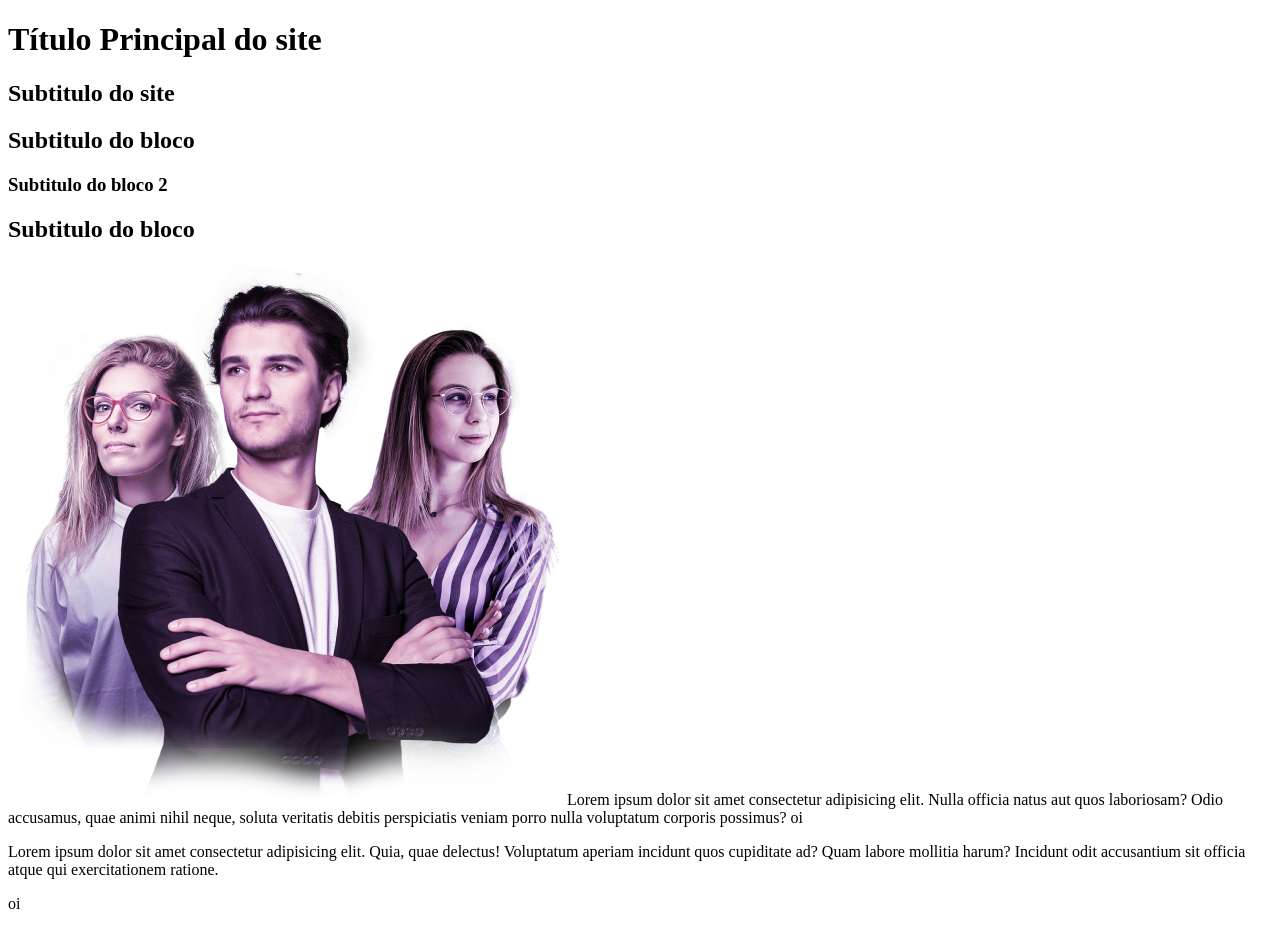
==== index.html @ a3227374 "aula 3.6" ====
<!DOCTYPE html>
<html>
    <head>
        <!--Meta dados e informações invisiveis ao usuario-->

    </head>
    <body>
        <!--As informações visiveis ao usuario-->
        <header>
            <!--Cabeçalho do site-->
        </header>

        <main>
            <!--Corpo do site-->
            <h1>Título Principal do site</h1> <!--Pode ter apenas UM H1 por página-->

            <h2>Subtitulo do site</h2> <!--Do h2 ao h6 são utilizados para subtitulos do site, podem conter vários dentro dele-->
            <div>
                <!--Tag para criar um bloco de codigo-->
                <h2>Subtitulo do bloco</h2>
                <h3>Subtitulo do bloco 2</h3>
            </div>
            <div>
                <h2>Subtitulo do bloco</h2>
            </div>
            <img src="img/gestao_performance.png" alt="Texto alternativo">
            <span>Lorem ipsum dolor sit amet consectetur adipisicing elit. Nulla officia natus aut quos laboriosam? Odio accusamus, quae animi nihil neque, soluta veritatis debitis perspiciatis veniam porro nulla voluptatum corporis possimus?</span> 
            <span>oi</span>
            <p>Lorem ipsum dolor sit amet consectetur adipisicing elit. Quia, quae delectus! Voluptatum aperiam incidunt quos cupiditate ad? Quam labore mollitia harum? Incidunt odit accusantium sit officia atque qui exercitationem ratione.</p>
            <p>oi</p>
        </main>

        
        <footer>
            <!--Rodapé-->
        </footer>
    </body>
</html>
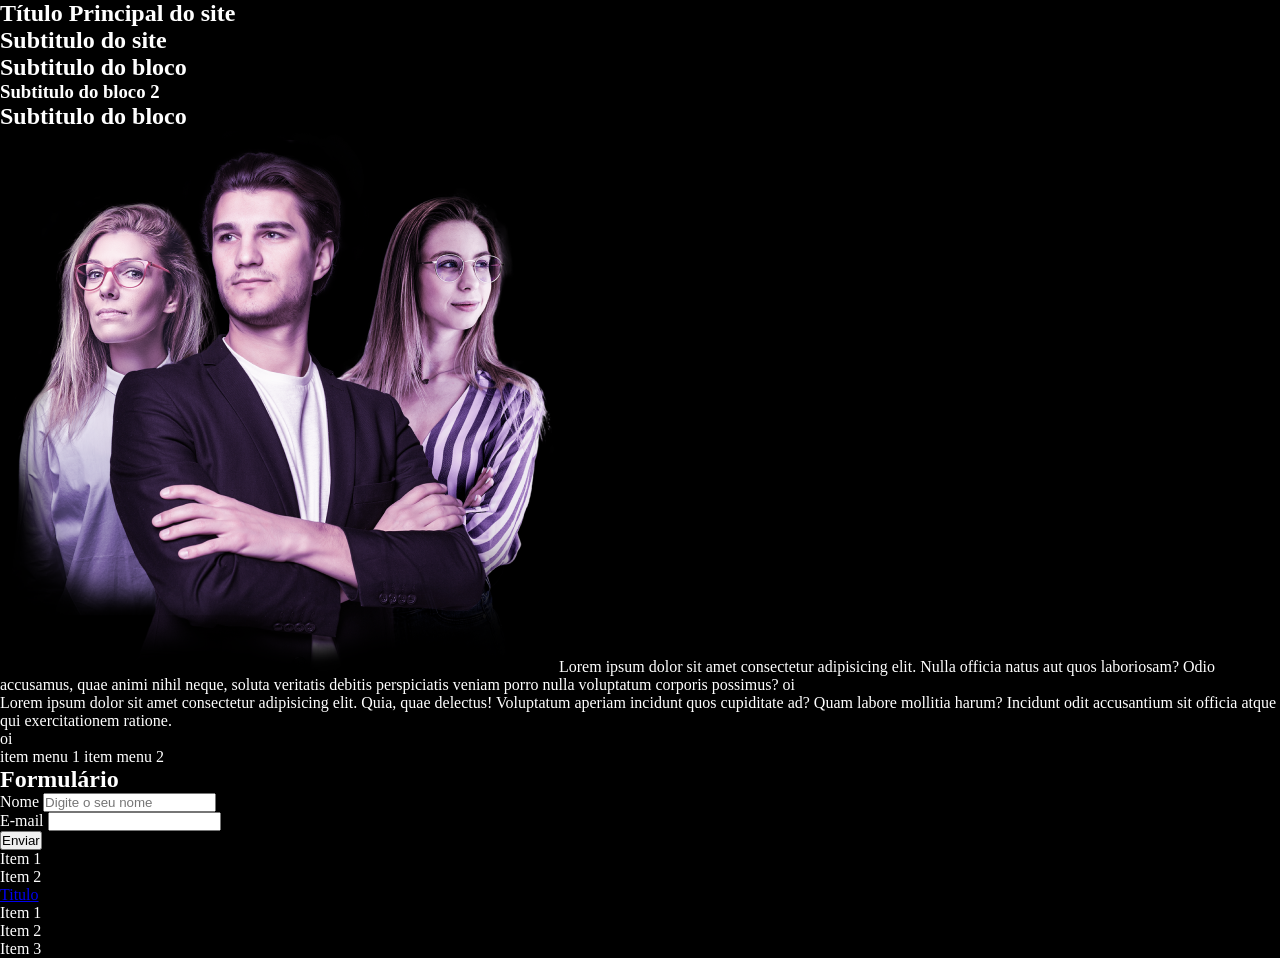
==== commit 3a374aed: "aula 4" ====
--- a/index.html
+++ b/index.html
@@ -3,7 +3,11 @@
     <head>
         <!--Meta dados e informações invisiveis ao usuario-->
 
+        <link rel="stylesheet" href="style.css">
+
+        
     </head>
+
     <body>
         <!--As informações visiveis ao usuario-->
         <header>
@@ -11,23 +15,70 @@
         </header>
 
         <main>
-            <!--Corpo do site-->
-            <h1>Título Principal do site</h1> <!--Pode ter apenas UM H1 por página-->
+            <section id="titulo">
+                <div>
+                     <!--Corpo do site-->
+                    <h1>Título Principal do site</h1> <!--Pode ter apenas UM H1 por página-->
 
-            <h2>Subtitulo do site</h2> <!--Do h2 ao h6 são utilizados para subtitulos do site, podem conter vários dentro dele-->
-            <div>
-                <!--Tag para criar um bloco de codigo-->
-                <h2>Subtitulo do bloco</h2>
-                <h3>Subtitulo do bloco 2</h3>
+                    <h2>Subtitulo do site</h2> <!--Do h2 ao h6 são utilizados para subtitulos do site, podem conter vários dentro dele-->
+                    <div>
+                        <!--Tag para criar um bloco de codigo-->
+                        <h2>Subtitulo do bloco</h2>
+                        <h3>Subtitulo do bloco 2</h3>
+                    </div>
+                </div>
+            </section>
+
+            <div>                          
+                <div>
+                    <h2>Subtitulo do bloco</h2>
+
+                    <img src="img/gestao_performance.png" alt="Texto alternativo">
+                    <span>Lorem ipsum dolor sit amet consectetur adipisicing elit. Nulla officia natus aut quos laboriosam? Odio accusamus, quae animi nihil neque, soluta veritatis debitis perspiciatis veniam porro nulla voluptatum corporis possimus?</span> 
+                    <span>oi</span>
+                    <p>Lorem ipsum dolor sit amet consectetur adipisicing elit. Quia, quae delectus! Voluptatum aperiam incidunt quos cupiditate ad? Quam labore mollitia harum? Incidunt odit accusantium sit officia atque qui exercitationem ratione.</p>
+                    <p>oi</p>
+                </div>
             </div>
-            <div>
-                <h2>Subtitulo do bloco</h2>
-            </div>
-            <img src="img/gestao_performance.png" alt="Texto alternativo">
-            <span>Lorem ipsum dolor sit amet consectetur adipisicing elit. Nulla officia natus aut quos laboriosam? Odio accusamus, quae animi nihil neque, soluta veritatis debitis perspiciatis veniam porro nulla voluptatum corporis possimus?</span> 
-            <span>oi</span>
-            <p>Lorem ipsum dolor sit amet consectetur adipisicing elit. Quia, quae delectus! Voluptatum aperiam incidunt quos cupiditate ad? Quam labore mollitia harum? Incidunt odit accusantium sit officia atque qui exercitationem ratione.</p>
-            <p>oi</p>
+
+            <aside>
+                <a>item menu 1</a>
+                <a>item menu 2</a>
+            </aside>
+
+            <article>
+
+            </article>
+
+            <form method="post">
+                <h2>Formulário</h2>
+
+                <div>
+                    <div>
+                        <label for="nome">Nome</label>
+                        <input type="text" id="nome" name="nome" placeholder="Digite o seu nome">
+                    </div>
+
+                    <div>
+                        <label for="email">E-mail</label>
+                        <input type="email" id="email" name="email">
+                    </div>
+                </div>
+
+                <button type="submit">Enviar</button>
+            </form>
+
+            <ul>
+                <li>Item 1</li>
+                <li>Item 2</li>
+                <li><a href="#titulo">Titulo</a></li>
+            </ul>
+
+            <ol>
+                <li>Item 1</li>
+                <li>Item 2</li>
+                <li>Item 3</li>
+            </ol>
         </main>
 
         
--- a/style.css
+++ b/style.css
@@ -0,0 +1,2 @@
+@import url(global.css);
+@import url(section.css);
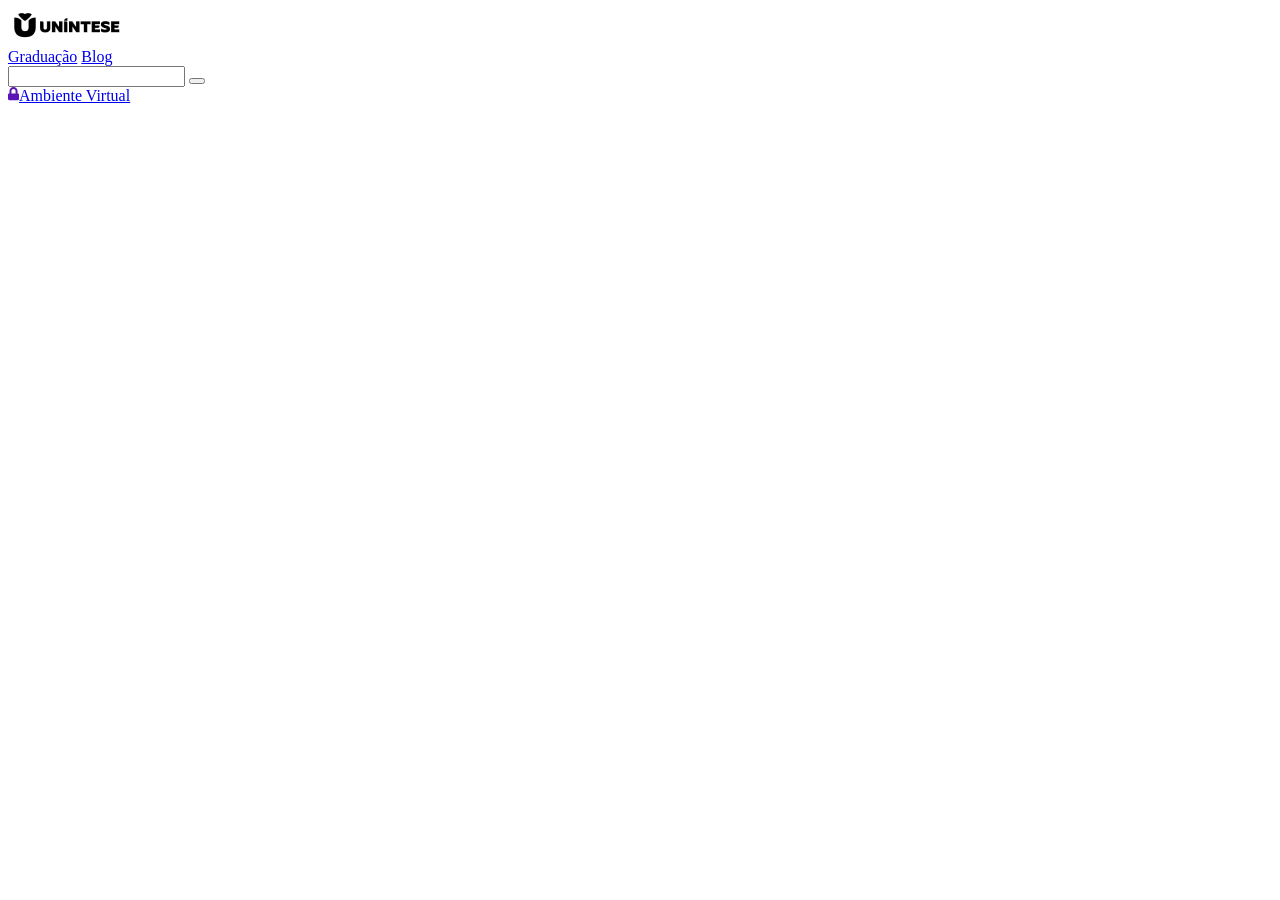
==== commit 7035611f: "aula 5" ====
--- a/index.html
+++ b/index.html
@@ -1,89 +1,29 @@
 <!DOCTYPE html>
-<html>
+<html lang="pt-BR">
     <head>
-        <!--Meta dados e informações invisiveis ao usuario-->
-
+        <meta charset="UTF-8">
+        <meta name="viewport" content="width=device-width, initial-scale=1.0">
+        <title>Faculdade.digital</title>
         <link rel="stylesheet" href="style.css">
-
-        
     </head>
-
     <body>
-        <!--As informações visiveis ao usuario-->
         <header>
-            <!--Cabeçalho do site-->
-        </header>
-
-        <main>
-            <section id="titulo">
+            <nav>
                 <div>
-                     <!--Corpo do site-->
-                    <h1>Título Principal do site</h1> <!--Pode ter apenas UM H1 por página-->
-
-                    <h2>Subtitulo do site</h2> <!--Do h2 ao h6 são utilizados para subtitulos do site, podem conter vários dentro dele-->
+                    <a href="#"><img src="img/logo.png"></a>
                     <div>
-                        <!--Tag para criar um bloco de codigo-->
-                        <h2>Subtitulo do bloco</h2>
-                        <h3>Subtitulo do bloco 2</h3>
+                        <a href="#">Graduação</a>
+                        <a href="#">Blog</a>
                     </div>
                 </div>
-            </section>
-
-            <div>                          
                 <div>
-                    <h2>Subtitulo do bloco</h2>
-
-                    <img src="img/gestao_performance.png" alt="Texto alternativo">
-                    <span>Lorem ipsum dolor sit amet consectetur adipisicing elit. Nulla officia natus aut quos laboriosam? Odio accusamus, quae animi nihil neque, soluta veritatis debitis perspiciatis veniam porro nulla voluptatum corporis possimus?</span> 
-                    <span>oi</span>
-                    <p>Lorem ipsum dolor sit amet consectetur adipisicing elit. Quia, quae delectus! Voluptatum aperiam incidunt quos cupiditate ad? Quam labore mollitia harum? Incidunt odit accusantium sit officia atque qui exercitationem ratione.</p>
-                    <p>oi</p>
+                    <form>
+                        <input>
+                        <button></button>
+                    </form>
+                    <a href="#"><img src="img/cadeado.svg">Ambiente Virtual</a>
                 </div>
-            </div>
-
-            <aside>
-                <a>item menu 1</a>
-                <a>item menu 2</a>
-            </aside>
-
-            <article>
-
-            </article>
-
-            <form method="post">
-                <h2>Formulário</h2>
-
-                <div>
-                    <div>
-                        <label for="nome">Nome</label>
-                        <input type="text" id="nome" name="nome" placeholder="Digite o seu nome">
-                    </div>
-
-                    <div>
-                        <label for="email">E-mail</label>
-                        <input type="email" id="email" name="email">
-                    </div>
-                </div>
-
-                <button type="submit">Enviar</button>
-            </form>
-
-            <ul>
-                <li>Item 1</li>
-                <li>Item 2</li>
-                <li><a href="#titulo">Titulo</a></li>
-            </ul>
-
-            <ol>
-                <li>Item 1</li>
-                <li>Item 2</li>
-                <li>Item 3</li>
-            </ol>
-        </main>
-
-        
-        <footer>
-            <!--Rodapé-->
-        </footer>
+            </nav>
+        </header>
     </body>
 </html>
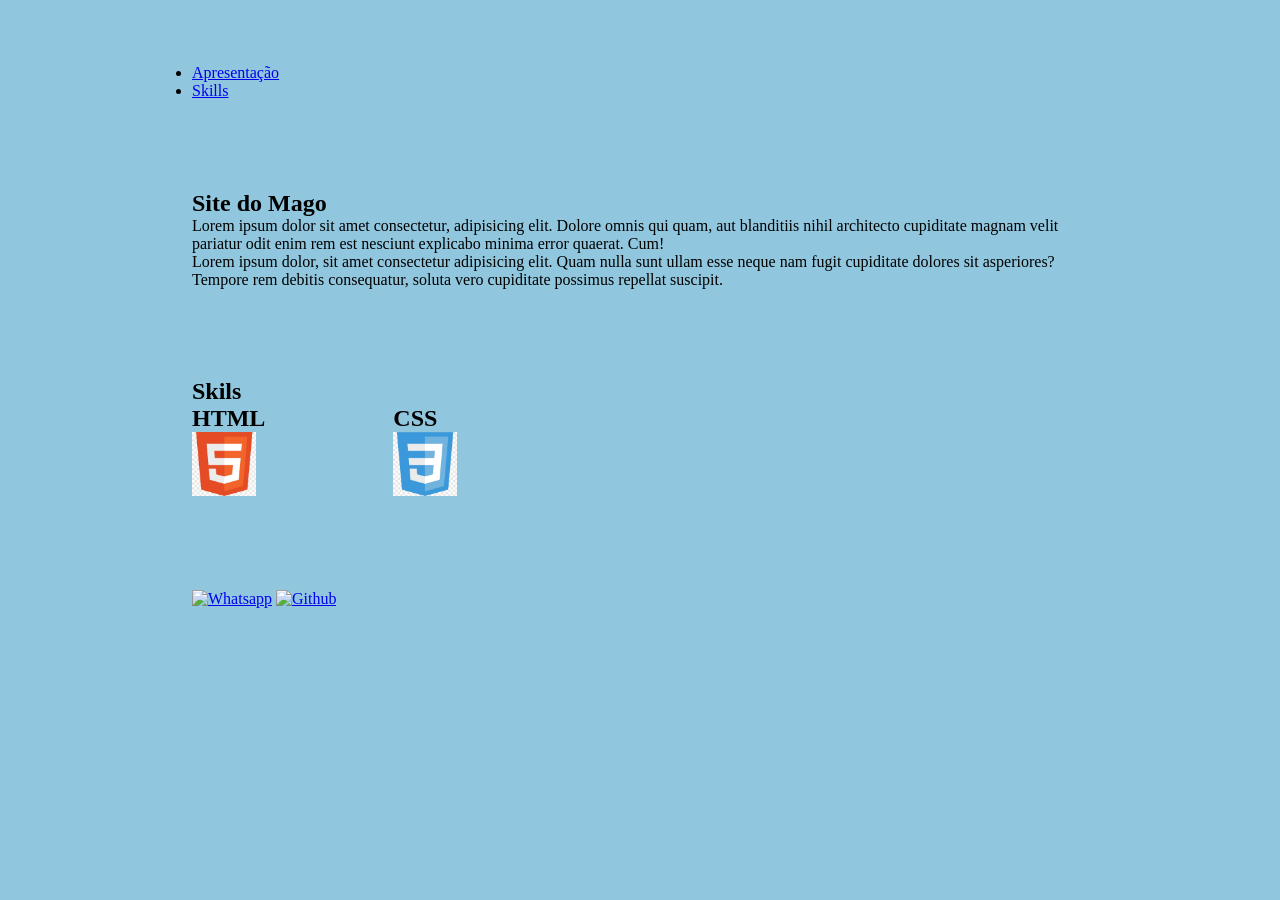
==== commit 418f7d3a: "aula 5.5" ====
--- a/index.html
+++ b/index.html
@@ -1,29 +1,53 @@
-<!DOCTYPE html>
+<!doctype html>
 <html lang="pt-BR">
     <head>
+
         <meta charset="UTF-8">
         <meta name="viewport" content="width=device-width, initial-scale=1.0">
-        <title>Faculdade.digital</title>
+
         <link rel="stylesheet" href="style.css">
+
+        <link rel="icon" type="image/webp" href="img/html.webp">
+        <title>Site do Mago</title>
+
     </head>
     <body>
-        <header>
-            <nav>
-                <div>
-                    <a href="#"><img src="img/logo.png"></a>
+        <header> <!--Cabeçalho-->
+            <nav> <!--Tag de navegação-->
+                <ul>
+                    <li><a href="#">Apresentação</a></li>
+                    <li><a href="#">Skills</a></li>
+                </ul>
+            </nav>
+        </header>
+        <main> <!--Corpo-->
+            <section> <!--Tag para criar seções no site--> <!--Seção de apresentação-->
+                <h1>Site do Mago</h1> <!--Tag de título-->
+                <div> <!--Tag para dividir conteudo do site-->
+                    <p>Lorem ipsum dolor sit amet consectetur, adipisicing elit. Dolore omnis qui quam, aut blanditiis nihil architecto cupiditate magnam velit pariatur odit enim rem est nesciunt explicabo minima error quaerat. Cum!</p> <!--Tag de paragrafo-->
+                    <p>Lorem ipsum dolor, sit amet consectetur adipisicing elit. Quam nulla sunt ullam esse neque nam fugit cupiditate dolores sit asperiores? Tempore rem debitis consequatur, soluta vero cupiditate possimus repellat suscipit.</p>
+                </div>
+            </section>
+
+            <section> <!--Seção de skills-->
+                <h2>Skils</h2>
+                <div class="flex">
                     <div>
-                        <a href="#">Graduação</a>
-                        <a href="#">Blog</a>
+                        <h2>HTML</h2>
+                        <img width="64px" src="img/html.webp" alt="Logo HTML">
+                    </div>
+                    <div>
+                        <h2>CSS</h2>
+                        <img width="64px" src="img/css.webp" alt="Logo CSS">
                     </div>
                 </div>
-                <div>
-                    <form>
-                        <input>
-                        <button></button>
-                    </form>
-                    <a href="#"><img src="img/cadeado.svg">Ambiente Virtual</a>
-                </div>
-            </nav>
-        </header>
+            </section>
+        </main>
+        <footer> <!--Rodapé-->
+            <div>
+                <a href="#"><img src="" alt="Whatsapp"></a>
+                <a href="#"><img src="" alt="Github"></a>
+            </div>
+        </footer>
     </body>
 </html>
--- a/style.css
+++ b/style.css
@@ -0,0 +1,21 @@
+*{
+    margin: 0;
+    padding: 0;
+    box-sizing: border-box;
+}
+
+body{
+    background-color: #91c7de;
+    margin: 0 15vw;
+}
+
+header, section, footer{
+    margin: 5vw 0 7vw;
+}
+
+
+.flex{
+    display: flex;
+    gap: 10vw;
+}
+
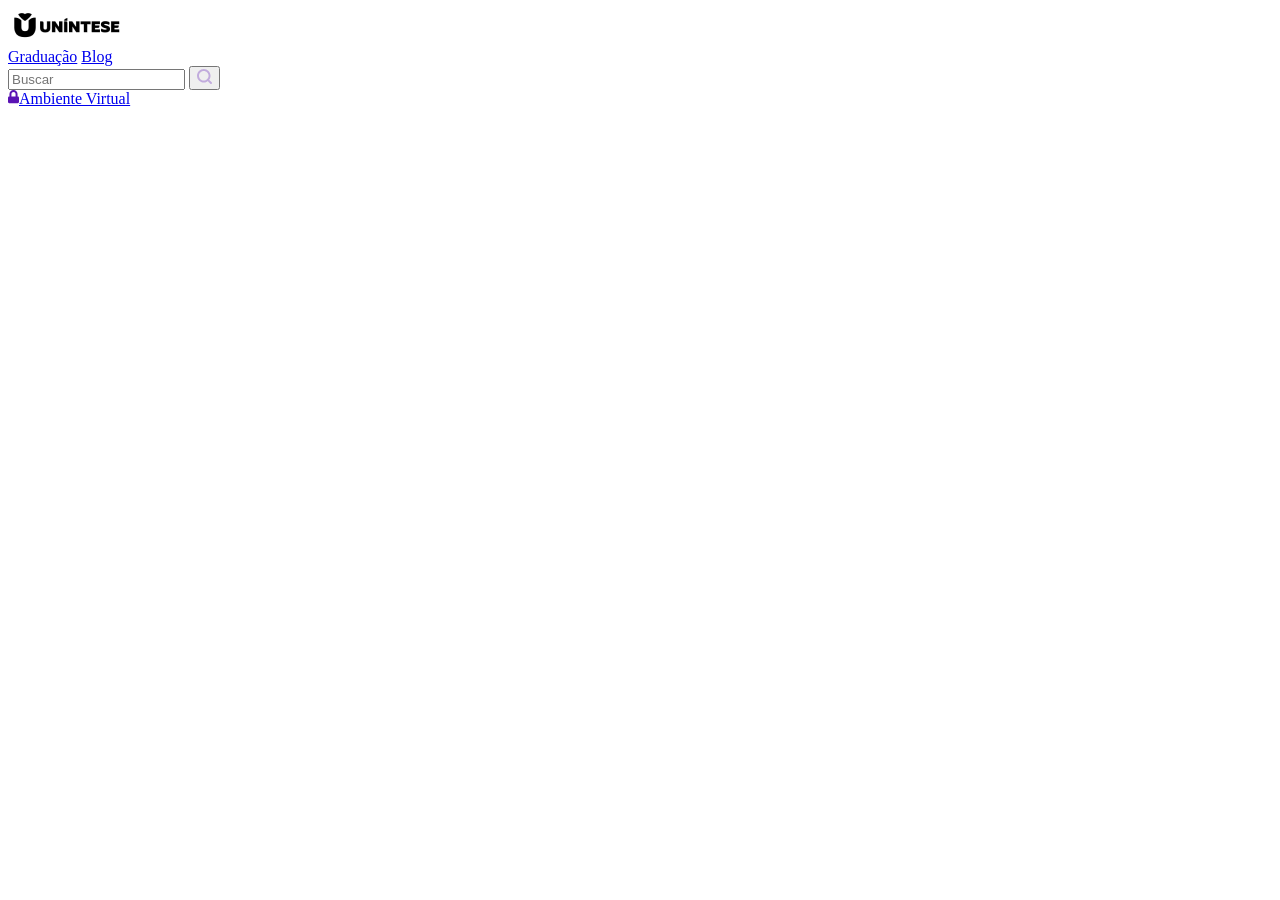
==== commit 8be3df4c: "aula 6" ====
--- a/index.html
+++ b/index.html
@@ -1,53 +1,29 @@
-<!doctype html>
+<!DOCTYPE html>
 <html lang="pt-BR">
     <head>
-
         <meta charset="UTF-8">
         <meta name="viewport" content="width=device-width, initial-scale=1.0">
-
+        <title>Faculdade.digital</title>
         <link rel="stylesheet" href="style.css">
-
-        <link rel="icon" type="image/webp" href="img/html.webp">
-        <title>Site do Mago</title>
-
     </head>
     <body>
-        <header> <!--Cabeçalho-->
-            <nav> <!--Tag de navegação-->
-                <ul>
-                    <li><a href="#">Apresentação</a></li>
-                    <li><a href="#">Skills</a></li>
-                </ul>
+        <header>
+            <nav>
+                <div>
+                    <a href="#"><img src="img/logo.png"></a>
+                    <div>
+                        <a href="#">Graduação</a>
+                        <a href="#">Blog</a>
+                    </div>
+                </div>
+                <div>
+                    <form>
+                        <input placeholder="Buscar">
+                        <button><img src="img/lupa.svg" alt="Lupa"></button>
+                    </form>
+                    <a href="#"><img src="img/cadeado.svg">Ambiente Virtual</a>
+                </div>
             </nav>
         </header>
-        <main> <!--Corpo-->
-            <section> <!--Tag para criar seções no site--> <!--Seção de apresentação-->
-                <h1>Site do Mago</h1> <!--Tag de título-->
-                <div> <!--Tag para dividir conteudo do site-->
-                    <p>Lorem ipsum dolor sit amet consectetur, adipisicing elit. Dolore omnis qui quam, aut blanditiis nihil architecto cupiditate magnam velit pariatur odit enim rem est nesciunt explicabo minima error quaerat. Cum!</p> <!--Tag de paragrafo-->
-                    <p>Lorem ipsum dolor, sit amet consectetur adipisicing elit. Quam nulla sunt ullam esse neque nam fugit cupiditate dolores sit asperiores? Tempore rem debitis consequatur, soluta vero cupiditate possimus repellat suscipit.</p>
-                </div>
-            </section>
-
-            <section> <!--Seção de skills-->
-                <h2>Skils</h2>
-                <div class="flex">
-                    <div>
-                        <h2>HTML</h2>
-                        <img width="64px" src="img/html.webp" alt="Logo HTML">
-                    </div>
-                    <div>
-                        <h2>CSS</h2>
-                        <img width="64px" src="img/css.webp" alt="Logo CSS">
-                    </div>
-                </div>
-            </section>
-        </main>
-        <footer> <!--Rodapé-->
-            <div>
-                <a href="#"><img src="" alt="Whatsapp"></a>
-                <a href="#"><img src="" alt="Github"></a>
-            </div>
-        </footer>
     </body>
 </html>
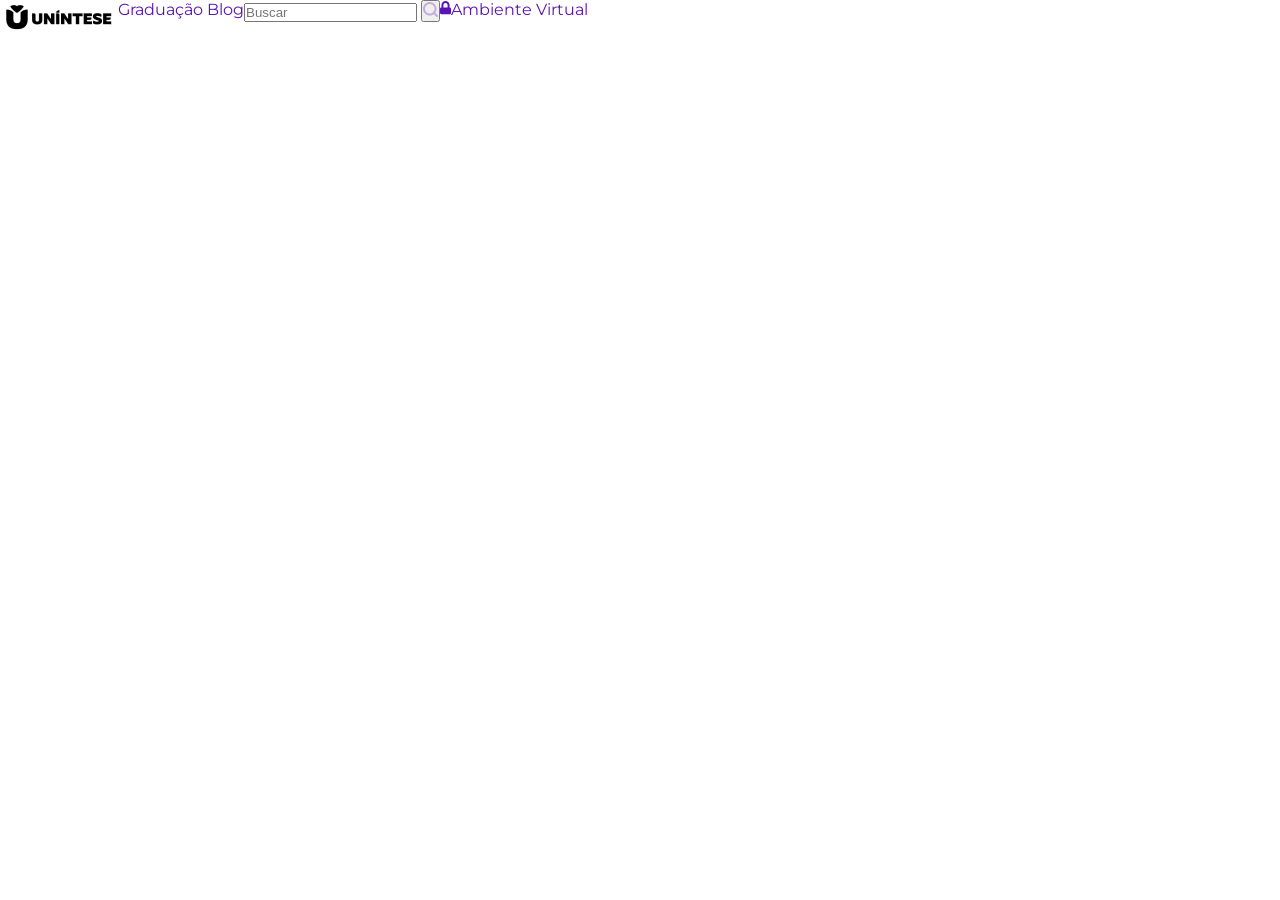
==== commit 7cb26d53: "aula 6" ====
--- a/index.html
+++ b/index.html
@@ -4,24 +4,29 @@
         <meta charset="UTF-8">
         <meta name="viewport" content="width=device-width, initial-scale=1.0">
         <title>Faculdade.digital</title>
+        <link rel="preconnect" href="https://fonts.googleapis.com">
+        <link rel="preconnect" href="https://fonts.gstatic.com" crossorigin>
+        <link href="https://fonts.googleapis.com/css2?family=Montserrat:ital,wght@0,100..900;1,100..900&display=swap" rel="stylesheet">
+
         <link rel="stylesheet" href="style.css">
+
     </head>
     <body>
         <header>
             <nav>
-                <div>
-                    <a href="#"><img src="img/logo.png"></a>
+                <div class="flex">
+                    <a href="#"><img width="118px" src="img/logo.png"></a>
                     <div>
-                        <a href="#">Graduação</a>
-                        <a href="#">Blog</a>
+                        <a class="corBotoesNav" href="#">Graduação </a>
+                        <a class="corBotoesNav" href="#">Blog</a>
                     </div>
                 </div>
-                <div>
+                <div class="flex">
                     <form>
                         <input placeholder="Buscar">
                         <button><img src="img/lupa.svg" alt="Lupa"></button>
                     </form>
-                    <a href="#"><img src="img/cadeado.svg">Ambiente Virtual</a>
+                    <a class="corBotoesNav" href="#"><img src="img/cadeado.svg">Ambiente Virtual</a>
                 </div>
             </nav>
         </header>
--- a/style.css
+++ b/style.css
@@ -0,0 +1,30 @@
+:root{
+    --cor-botao-nav: #5A13B4;
+}
+
+*{
+    margin: 0;
+    padding: 0;
+    box-sizing: border-box;
+}
+
+body{
+    font-family: 'Montserrat', sans-serif;
+}
+
+a{
+    text-decoration: none;
+}
+
+
+/*Header*/
+
+nav, .flex{
+    display: flex;
+}
+
+.corBotoesNav{
+    color: var(--cor-botao-nav);
+}
+
+/*Fim Header*/
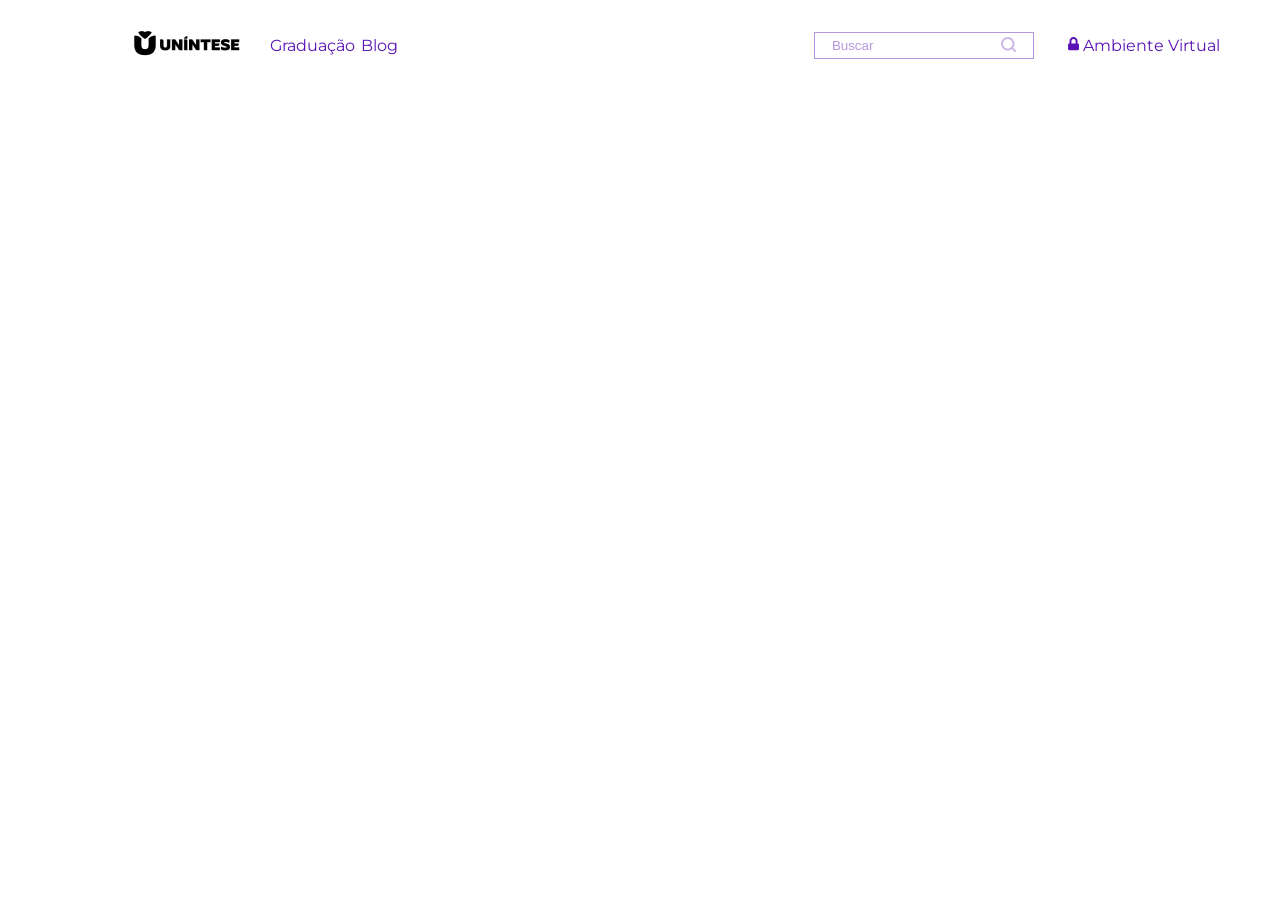
==== commit 4eba30f5: "aula 6" ====
--- a/index.html
+++ b/index.html
@@ -12,21 +12,21 @@
 
     </head>
     <body>
-        <header>
+        <header class="marginLateraisSite marginSupInfSite">
             <nav>
-                <div class="flex">
+                <div class="flex gap10">
                     <a href="#"><img width="118px" src="img/logo.png"></a>
-                    <div>
+                    <div class="flex gap5">
                         <a class="corBotoesNav" href="#">Graduação </a>
                         <a class="corBotoesNav" href="#">Blog</a>
                     </div>
                 </div>
-                <div class="flex">
-                    <form>
-                        <input placeholder="Buscar">
+                <div class="flex gap10">
+                    <form class="formBuscar">
+                        <input class="corPlaceholder" placeholder="Buscar">
                         <button><img src="img/lupa.svg" alt="Lupa"></button>
                     </form>
-                    <a class="corBotoesNav" href="#"><img src="img/cadeado.svg">Ambiente Virtual</a>
+                    <a class="corBotoesNav botaoAmbiVir" href="#"><img src="img/cadeado.svg"> Ambiente Virtual</a>
                 </div>
             </nav>
         </header>
--- a/style.css
+++ b/style.css
@@ -1,5 +1,6 @@
 :root{
     --cor-botao-nav: #5A13B4;
+    --cor-buscar: #5913b471;
 }
 
 *{
@@ -16,15 +17,74 @@
     text-decoration: none;
 }
 
+input{
+    border: none;
+}
+
+button{
+    background-color: transparent;
+    border: none;
+}
+
+.marginLateraisSite{
+    margin: 0 10vw;
+}
+
+.marginSupInfSite{
+    margin-top: 2vw;
+    margin-bottom: 2vw;
+}
+
+.gap10{
+    gap: 10%;
+}
+
+.gap5{
+    gap: 5%;
+}
 
 /*Header*/
 
 nav, .flex{
     display: flex;
+    align-items: center;
+}
+
+nav{
+    justify-content: space-between;
 }
 
 .corBotoesNav{
     color: var(--cor-botao-nav);
 }
 
+.formBuscar{
+    border: 1px solid var(--cor-buscar);
+    padding: 1% 5%;
+    display: flex;
+}
+
+.corPlaceholder::placeholder{
+    color: var(--cor-buscar);
+}
+
+.botaoAmbiVir{
+    white-space: nowrap;
+}
+
+/*
+Mobile: 414px
+Tablet: 768px
+Desktop: 1440px
+
+Min Mobile: 320px
+Max Mobile: 767px
+*/
+
+@media(max-width: 767px){
+    nav, .flex{
+        flex-wrap: wrap;
+    }
+}
+
 /*Fim Header*/
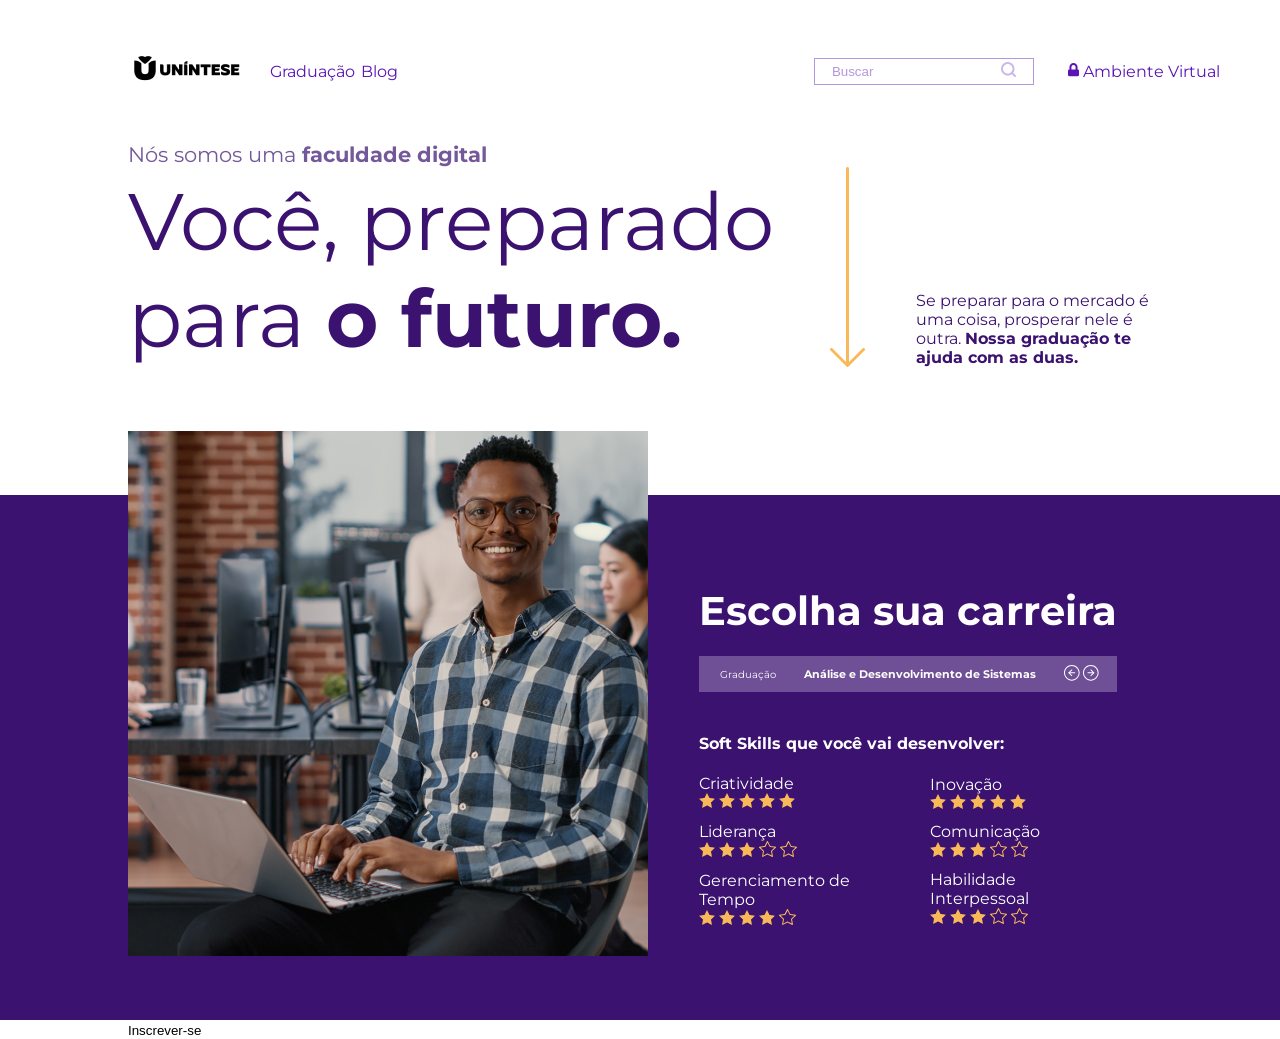
==== commit 548d8727: "aula 6" ====
--- a/index.html
+++ b/index.html
@@ -30,5 +30,102 @@
                 </div>
             </nav>
         </header>
+        <main>
+            <section class="marginLateraisSite marginSupInfSite">
+                <h1>Nós somos uma <strong>faculdade digital</strong></h1>
+                <div class="flex gap5 containerApresentacao">
+                    <h2 class="subtituloSite">Você, preparado para <strong>o futuro.</strong></h2>
+                    <img class="imgApresentacao" src="img/seta_baixo.png" alt="Seta amarela apontando para baixo.">
+                    <span class="textoApresentacao">Se preparar para o mercado é uma coisa, prosperar nele é outra. <strong>Nossa graduação te ajuda com as duas.</strong></span>
+                </div>
+            </section>
+
+            <section class="corFundoCursos">
+                <div class="marginLateraisSite containerEscolhaCursos flex gap5">
+                    <img class="personagemEscolhaCursos" src="img/personagem.jpg" alt="Personagem">
+                    <div>
+                        <h2 class="textoBranco tituloEscolhaCursos">Escolha sua carreira</h2>
+                        <div class="flex containerCursos gap5">
+                            <span class="textoBranco textoGraduacao">Graduação</span>
+                            <h3 class="textoBranco nomeCurso">Análise e Desenvolvimento de Sistemas</h3>
+                            <div class="flex gap10">
+                                <button><img src="img/direita.svg" alt="Seta para a direita"></button>
+                                <button><img src="img/esquerda.svg" alt="Seta para a esquerda"></button>
+                            </div>
+                        </div>
+                        <span class="textoBranco softSkillsCursos"><strong>Soft Skills que você vai desenvolver:</strong></span>
+                        <div class="flex gap5">
+                            <div>
+                                <div>
+                                    <span class="textoBranco">Criatividade</span>
+                                    <div>
+                                        <img src="img/estrela_cheia.png" alt="Estrela Cheia">
+                                        <img src="img/estrela_cheia.png" alt="Estrela Cheia">
+                                        <img src="img/estrela_cheia.png" alt="Estrela Cheia">
+                                        <img src="img/estrela_cheia.png" alt="Estrela Cheia">
+                                        <img src="img/estrela_cheia.png" alt="Estrela Cheia">
+                                    </div>
+                                </div>
+                                <div class="marginSoftSkills">
+                                    <span class="textoBranco">Liderança</span>
+                                    <div>
+                                        <img src="img/estrela_cheia.png" alt="Estrela Cheia">
+                                        <img src="img/estrela_cheia.png" alt="Estrela Cheia">
+                                        <img src="img/estrela_cheia.png" alt="Estrela Cheia">
+                                        <img src="img/estrela_vazia.png" alt="Estrela Vazia">
+                                        <img src="img/estrela_vazia.png" alt="Estrela Vazia">
+                                    </div>
+                                </div>
+                                <div>
+                                    <span class="textoBranco">Gerenciamento de Tempo</span>
+                                    <div>
+                                        <img src="img/estrela_cheia.png" alt="Estrela Cheia">
+                                        <img src="img/estrela_cheia.png" alt="Estrela Cheia">
+                                        <img src="img/estrela_cheia.png" alt="Estrela Cheia">
+                                        <img src="img/estrela_cheia.png" alt="Estrela Cheia">
+                                        <img src="img/estrela_vazia.png" alt="Estrela Vazia">
+                                    </div>
+                                </div>
+                            </div>
+                            <div>
+                                <div>
+                                    <span class="textoBranco">Inovação</span>
+                                    <div>
+                                        <img src="img/estrela_cheia.png" alt="Estrela Cheia">
+                                        <img src="img/estrela_cheia.png" alt="Estrela Cheia">
+                                        <img src="img/estrela_cheia.png" alt="Estrela Cheia">
+                                        <img src="img/estrela_cheia.png" alt="Estrela Cheia">
+                                        <img src="img/estrela_cheia.png" alt="Estrela Cheia">
+                                    </div>
+                                </div>
+                                <div class="marginSoftSkills">
+                                    <span class="textoBranco">Comunicação</span>
+                                    <div>
+                                        <img src="img/estrela_cheia.png" alt="Estrela Cheia">
+                                        <img src="img/estrela_cheia.png" alt="Estrela Cheia">
+                                        <img src="img/estrela_cheia.png" alt="Estrela Cheia">
+                                        <img src="img/estrela_vazia.png" alt="Estrela Vazia">
+                                        <img src="img/estrela_vazia.png" alt="Estrela Vazia">
+                                    </div>
+                                </div>
+                                <div>
+                                    <span class="textoBranco">Habilidade Interpessoal</span>
+                                    <div>
+                                        <img src="img/estrela_cheia.png" alt="Estrela Cheia">
+                                        <img src="img/estrela_cheia.png" alt="Estrela Cheia">
+                                        <img src="img/estrela_cheia.png" alt="Estrela Cheia">
+                                        <img src="img/estrela_vazia.png" alt="Estrela Vazia">
+                                        <img src="img/estrela_vazia.png" alt="Estrela Vazia">
+                                    </div>
+                                </div>
+                            </div>
+                        </div>
+                    </div>
+                </div>
+            </section>
+            <section class="marginLateraisSite">
+                <button>Inscrever-se</button>
+            </section>
+        </main>
     </body>
 </html>
--- a/style.css
+++ b/style.css
@@ -1,6 +1,11 @@
 :root{
     --cor-botao-nav: #5A13B4;
     --cor-buscar: #5913b471;
+    --cor-textos: #3B1270;
+    --cor-botao-inscreverse: #8E35FF;
+    --cor-fundo-cursos: #3B1270;
+    --cor-texto-cursos: white;
+    --cor-fundo-nome-cursos: #ffffff43;
 }
 
 *{
@@ -31,8 +36,8 @@
 }
 
 .marginSupInfSite{
-    margin-top: 2vw;
-    margin-bottom: 2vw;
+    margin-top: 4vw;
+    margin-bottom: 4vw;
 }
 
 .gap10{
@@ -80,6 +85,9 @@
 Min Mobile: 320px
 Max Mobile: 767px
 */
+@media (max-width: 1024px){
+
+}
 
 @media(max-width: 767px){
     nav, .flex{
@@ -87,4 +95,88 @@
     }
 }
 
-/*Fim Header*/+/*Fim Header*/
+
+/*Apresentação*/
+h1{
+    color: var(--cor-textos);
+    opacity: 0.7;
+    font-size: 1.3rem;
+    font-weight: 400;
+}
+
+.containerApresentacao{
+    align-items: flex-end;
+}
+
+.subtituloSite{
+    font-size: 5rem;
+    font-weight: 400;
+    color: var(--cor-textos);
+}
+
+.textoApresentacao{
+    max-width: 236px;
+    color: var(--cor-textos);
+}
+
+@media (max-width: 767px){
+    .subtituloSite{
+        font-size: 3rem;
+        margin-top: 2%;
+        margin-bottom: 4%;
+    }
+
+    .imgApresentacao{
+        display: none;
+    }
+}
+/*Fim Apresentação*/
+
+/*Cursos*/
+.corFundoCursos{
+    background-color:var(--cor-fundo-cursos);
+}
+
+.containerEscolhaCursos{
+    margin-top: 10vw;
+}
+
+.personagemEscolhaCursos{
+    position: relative;
+    top: -5vw;
+}
+
+.textoBranco{
+    color: var(--cor-texto-cursos);
+}
+
+.tituloEscolhaCursos{
+    font-size: 2.5rem;
+    margin-bottom: 5%;
+}
+
+.containerCursos{
+    background-color: var(--cor-fundo-nome-cursos);
+    padding: 2% 5%;
+    justify-content: space-between;
+}
+
+.textoGraduacao{
+    font-size: 0.6rem;
+}
+
+.nomeCurso{
+    font-size: 0.7rem;
+}
+
+.softSkillsCursos{
+    display: block;
+    margin-top: 10%;
+    margin-bottom: 5%;
+}
+
+.marginSoftSkills{
+    margin: 5% 0;
+}
+/*Fim cursos*/
